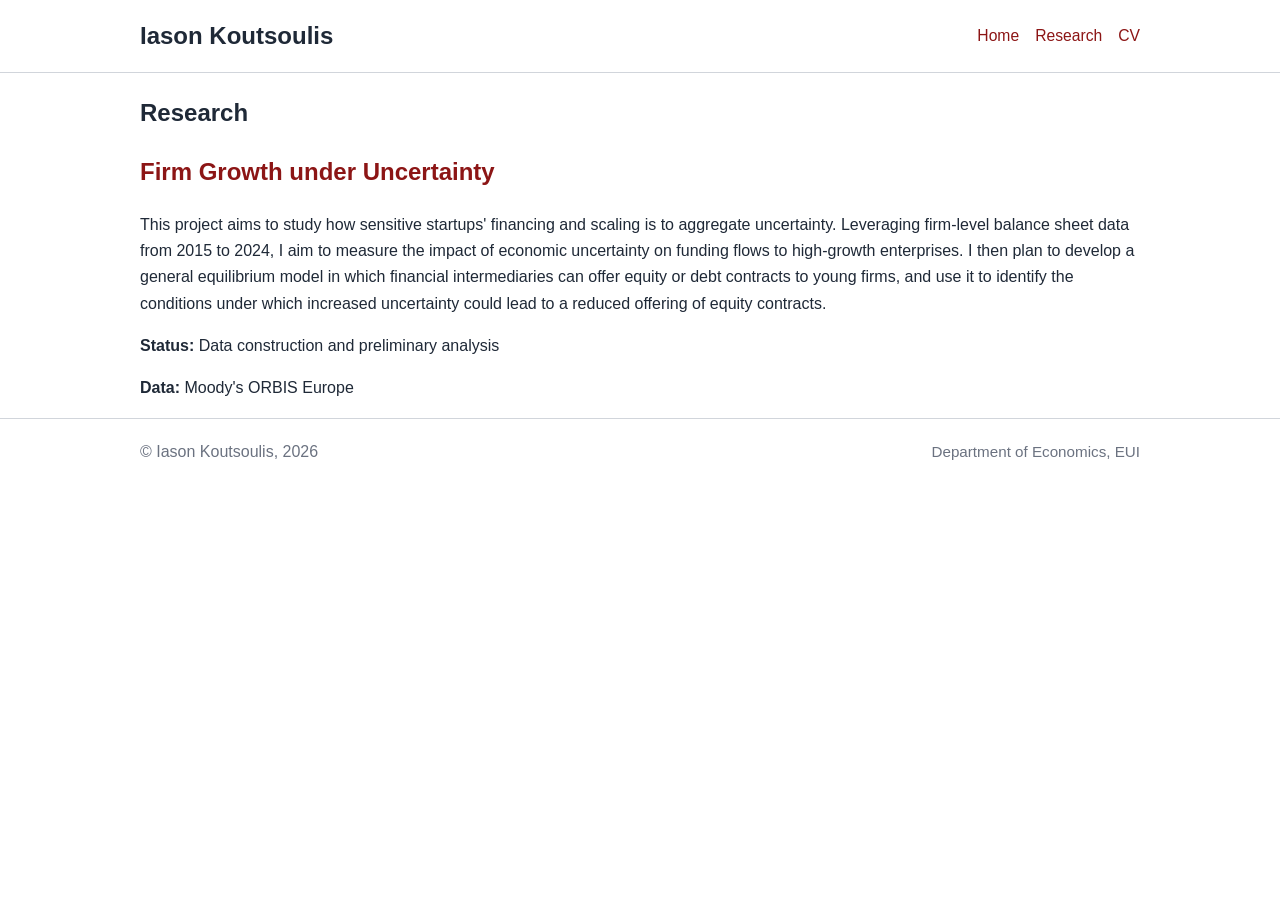
==== research/index.html @ 71e63260 "should have removed html and managed with relative paths" ====
<!DOCTYPE html>
<html lang="en">
<head>
  <meta charset="UTF-8" />
  <meta name="viewport" content="width=device-width, initial-scale=1.0" />
  <title>Iason Koutsoulis</title>
  <link rel="stylesheet" href="/styles.css" />
  <link rel="icon" type="image/png" sizes="32x32" href="/assets/scrooge.png">
</head>
<body>
  <a class="skip-link" href="#main-content">Skip to main content</a>

  <header class="site-header">
    <div class="container header-inner">
      <div class="site-branding">
        <a href="/" class="site-title">Iason Koutsoulis</a>
      </div>

      <nav class="main-nav" aria-label="Primary navigation">
        <ul>
          <li><a href="/">Home</a></li>
          <li><a href="./" aria-current="page">Research</a></li>
          <li><a href="/assets/Iason_Koutsoulis__CV_mar26.pdf" target="_blank" rel="noopener noreferrer">CV</a></li>
          <!-- <li><a href="policy.html">Policy</a></li>
          <li><a href="talks.html">Talks</a></li>
          <li><a href="teaching.html">Teaching</a></li> -->
        </ul>
      </nav>
    </div>
  </header>

  <main id="main-content" class="container subpage">
    <section class="page-intro">
      <h1>Research</h1>
      <!-- <p>
        My research focuses on macroeconomics, public policy, and empirical analysis.
        Below are current projects and selected ongoing work.
      </p> -->
    </section>

    <section class="research-section">
      <!-- <h2>Current Projects</h2> -->

      <article class="research-item">
        <a href="#"><h2>Firm Growth under Uncertainty</h2></a>

        <p class="research-meta">
          <!-- <span class="status-badge">Work in Progress</span> -->
          <!-- <span>with Coauthor One and Coauthor Two</span> -->
        </p>

        <p>
          This project aims to study how sensitive startups' financing and scaling is to aggregate uncertainty. Leveraging firm-level
          balance sheet data from 2015 to 2024, I aim to measure the impact of economic uncertainty on funding flows to high-growth enterprises.
          I then plan to develop a general equilibrium model in which financial intermediaries can offer equity or debt contracts
          to young firms, and use it to identify the conditions under which increased uncertainty could lead to a reduced offering of
          equity contracts.
        </p>

        <div class="project-details">
          <p><strong>Status:</strong> Data construction and preliminary analysis</p>
          <p><strong>Data:</strong> Moody's ORBIS Europe</p>
        </div>

        <!-- <div class="research-links">
          <a href="#">Draft PDF</a>
          <a href="#">Slides</a>
          <a href="#">Replication files</a>
          <a href="#">Data appendix</a>
        </div> -->
      </article>
    </section>

    <!-- <section class="research-section">
      <h2>Research Interests</h2>
      <p>
        Household finance, macroeconomics, inequality, fiscal policy, labor markets,
        and applied microeconomics.
      </p>
    </section> -->
  </main>

  <footer class="site-footer">
    <div class="container footer-inner">
      <p>© Iason Koutsoulis, 2026</p>
      <ul class="footer-links">
        <li><a href="https://www.eui.eu/en/academic-units/department-of-economics" target="_blank" rel="noopener noreferrer">Department of Economics, EUI</a></li>
        <!-- <li><a href="#">Maps & Directions</a></li>
        <li><a href="#">Search</a></li>
        <li><a href="#">Accessibility</a></li> -->
      </ul>
    </div>
  </footer>
</body>
</html>
---- styles.css ----
:root {
  --bg: #ffffff;
  --text: #1f2937;
  --muted: #6b7280;
  --border: #d1d5db;
  --soft: #f8fafc;
  --link: #8c1515;
  --link-hover: #5f1010;
  --max-width: 1000px;
}

* {
  box-sizing: border-box;
}

html {
  scroll-behavior: smooth;
}

body {
  margin: 0;
  font-family: Helvetica, "Times New Roman", Times, serif;
  color: var(--text);
  background: var(--bg);
  line-height: 1.65;
}

img {
  max-width: 100%;
  display: block;
}

a {
  color: var(--link);
  text-decoration: none;
}

a:hover,
a:focus {
  color: var(--link-hover);
  text-decoration: underline;
}

.container {
  width: min(92%, var(--max-width));
  margin: 0 auto;
}

.skip-link {
  position: absolute;
  left: -9999px;
  top: auto;
}

.skip-link:focus {
  left: 1rem;
  top: 1rem;
  background: #000;
  color: #fff;
  padding: 0.6rem 0.9rem;
  z-index: 1000;
}

.site-header {
  border-bottom: 1px solid var(--border);
  background: #fff;
}

.header-inner {
  display: flex;
  justify-content: space-between;
  align-items: center;
  gap: 1.5rem;
  padding: 1rem 0;
}

.site-title {
  font-size: 1.5rem;
  font-weight: 700;
  color: var(--text);
}

.site-title:hover {
  text-decoration: none;
}

.main-nav ul {
  display: flex;
  flex-wrap: wrap;
  gap: 1rem;
  list-style: none;
  margin: 0;
  padding: 0;
}

.main-nav a {
  font-size: 0.98rem;
}

.hero {
  display: grid;
  grid-template-columns: 300px 1fr;
  gap: 2rem;
  padding: 2.5rem 0;
  align-items: start;
}

.hero-image img {
  width: 100%;
  border: 1px solid var(--border);
  border-radius: 50%;
}

.hero-content h1 {
  font-size: 2.2rem;
  line-height: 1.15;
  margin: 0 0 1rem;
}

.hero-content p {
  margin: 0 0 1rem;
}

.announcement {
  margin-top: 1.5rem;
  padding: 1rem 1.2rem;
  background: var(--soft);
  border-left: 4px solid var(--link);
}

.announcement p {
  margin: 0.4rem 0 0;
}

.info-block {
  padding: 0 0 3rem;
}

.info-block h2 {
  font-size: 1.25rem;
  margin-bottom: 0.75rem;
}

.info-block address {
  font-style: normal;
  color: var(--muted);
}

.site-footer {
  border-top: 1px solid var(--border);
  padding: 1.25rem 0 2rem;
  background: #fff;
}

.footer-inner {
  display: flex;
  justify-content: space-between;
  gap: 1rem;
  align-items: flex-start;
  flex-wrap: wrap;
}

.footer-inner p {
  margin: 0;
  color: var(--muted);
}

.footer-links {
  display: flex;
  flex-wrap: wrap;
  gap: 0.9rem 1.2rem;
  list-style: none;
  margin: 0;
  padding: 0;
}

.footer-links a {
  color: var(--muted);
  font-size: 0.95rem;
}

@media (max-width: 760px) {
  .header-inner {
    flex-direction: column;
    align-items: flex-start;
  }

  .hero {
    grid-template-columns: 1fr;
  }

  .hero-image {
    max-width: 260px;
  }

  .hero-content h1 {
    font-size: 1.8rem;
  }
}
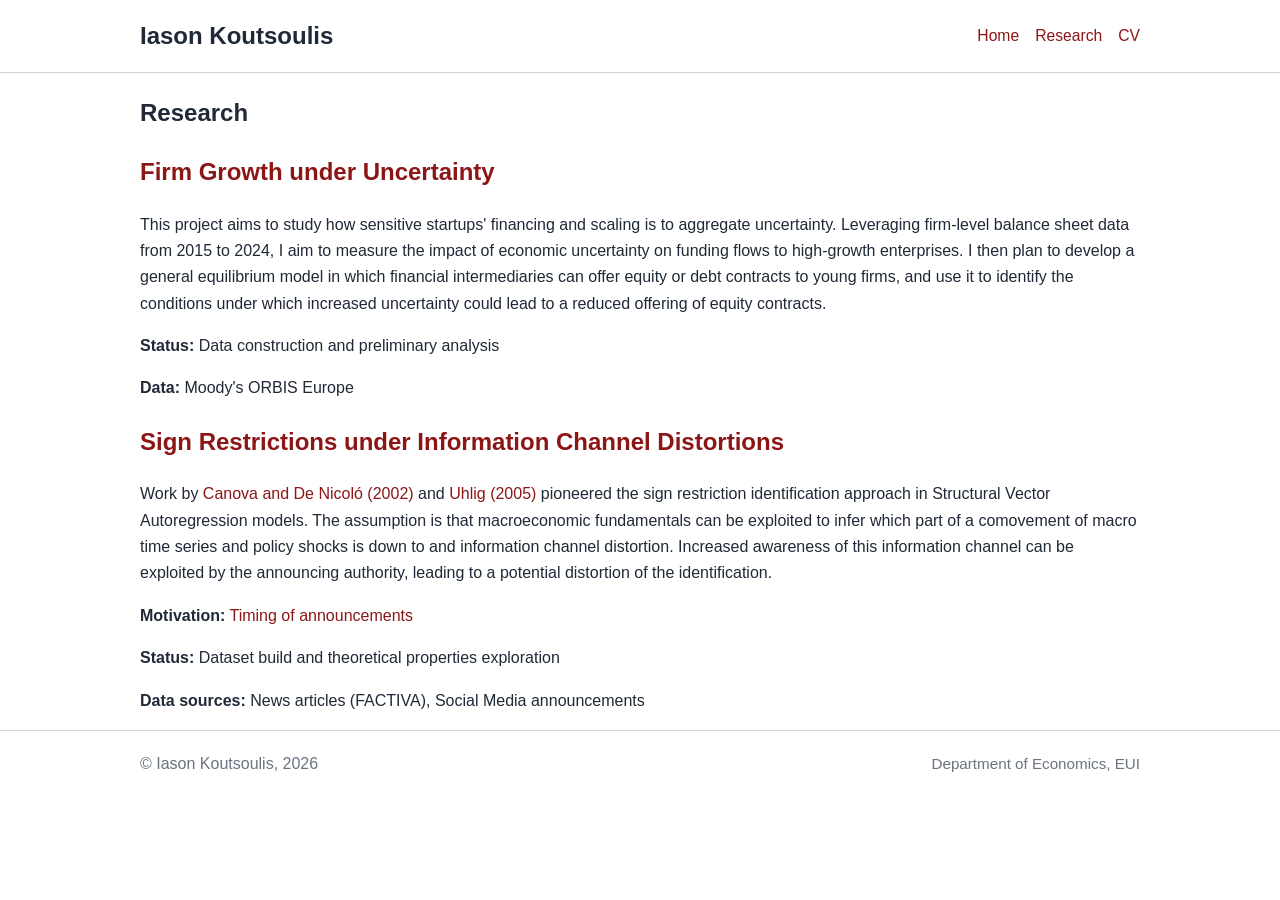
==== commit 47c7cc9e: "sign res and supers" ====
--- a/research/index.html
+++ b/research/index.html
@@ -69,6 +69,40 @@
           <a href="#">Data appendix</a>
         </div> -->
       </article>
+
+      <article class="research-item">
+        <a href="#"><h2>Sign Restrictions under Information Channel Distortions</h2></a>
+
+        <p class="research-meta">
+          <!-- <span class="status-badge">Work in Progress</span> -->
+          <!-- <span>with Coauthor One and Coauthor Two</span> -->
+        </p>
+
+        <p>
+          Work by 
+          <a href="https://doi.org/10.1016/S0304-3932(02)00145-9" target="_blank" rel="noopener noreferrer">Canova and De Nicoló (2002)</a> 
+          and 
+          <a href="https://doi.org/10.1016/j.jmoneco.2004.05.007" target="_blank" rel="noopener noreferrer">Uhlig (2005)</a> 
+          pioneered the sign restriction identification
+          approach in Structural Vector Autoregression models. The assumption is that macroeconomic fundamentals
+          can be exploited to infer which part of a comovement of macro time series and policy shocks is down to
+          and information channel distortion. Increased awareness of this information channel can be exploited by the 
+          announcing authority, leading to a potential distortion of the identification.
+        </p>
+
+        <div class="project-details">
+          <p><strong>Motivation:</strong> <a href="https://edition.cnn.com/2026/03/23/politics/trump-iran-market-strait-hormuz" target="_blank" rel="noopener noreferrer">Timing of announcements</a></p>
+          <p><strong>Status:</strong> Dataset build and theoretical properties exploration</p>
+          <p><strong>Data sources:</strong> News articles (FACTIVA), Social Media announcements</p>
+        </div>
+
+        <!-- <div class="research-links">
+          <a href="#">Draft PDF</a>
+          <a href="#">Slides</a>
+          <a href="#">Replication files</a>
+          <a href="#">Data appendix</a>
+        </div> -->
+      </article>
     </section>
 
     <!-- <section class="research-section">
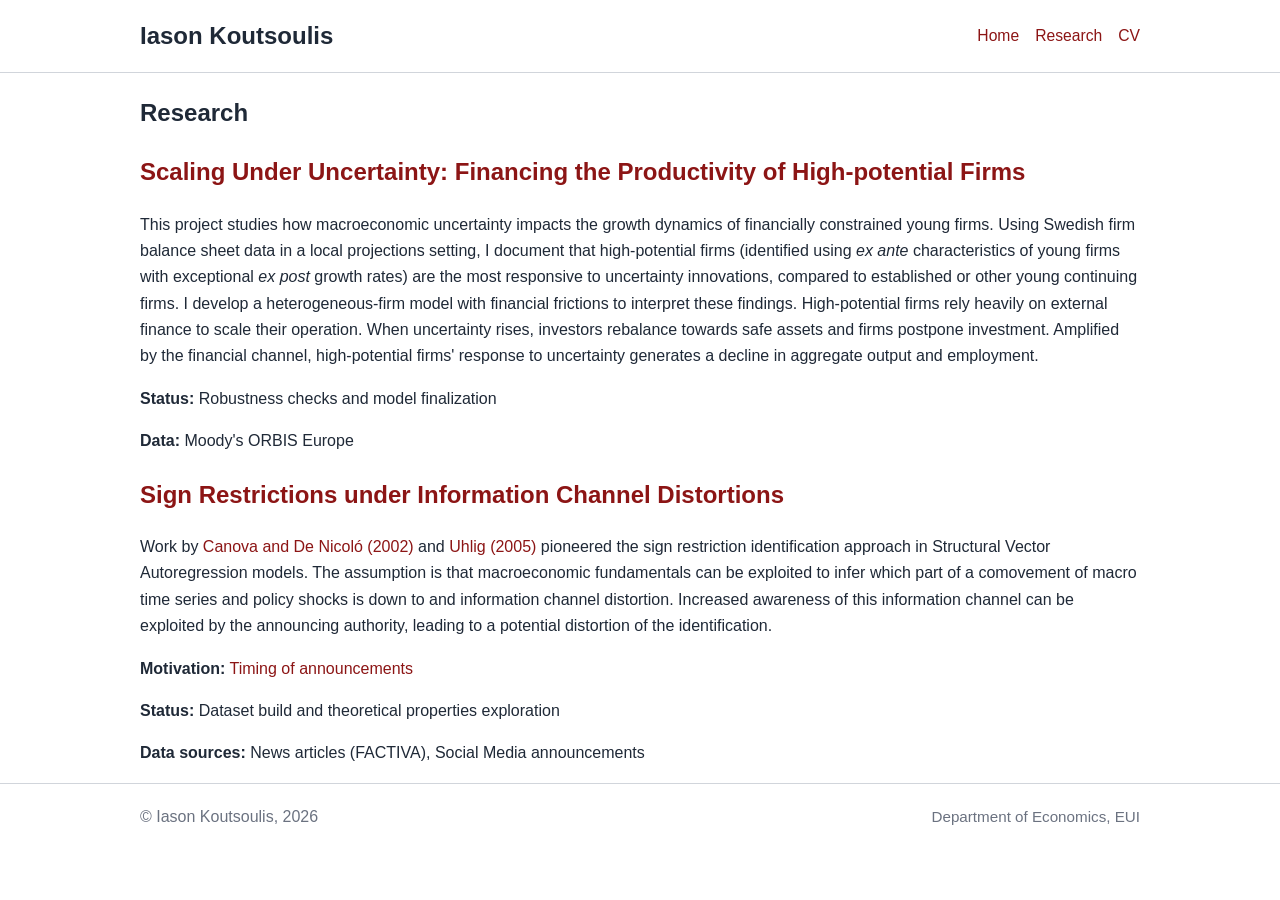
==== commit 15bc1d8a: "prep research post may forum" ====
--- a/research/index.html
+++ b/research/index.html
@@ -42,7 +42,7 @@
       <!-- <h2>Current Projects</h2> -->
 
       <article class="research-item">
-        <a href="#"><h2>Firm Growth under Uncertainty</h2></a>
+        <a href="#"><h2>Scaling Under Uncertainty: Financing the Productivity of High-potential Firms</h2></a>
 
         <p class="research-meta">
           <!-- <span class="status-badge">Work in Progress</span> -->
@@ -50,15 +50,11 @@
         </p>
 
         <p>
-          This project aims to study how sensitive startups' financing and scaling is to aggregate uncertainty. Leveraging firm-level
-          balance sheet data from 2015 to 2024, I aim to measure the impact of economic uncertainty on funding flows to high-growth enterprises.
-          I then plan to develop a general equilibrium model in which financial intermediaries can offer equity or debt contracts
-          to young firms, and use it to identify the conditions under which increased uncertainty could lead to a reduced offering of
-          equity contracts.
+          This project studies how macroeconomic uncertainty impacts the growth dynamics of financially constrained young firms. Using Swedish firm balance sheet data in a local projections setting, I document that high-potential firms (identified using <i>ex ante</i> characteristics of young firms with exceptional <i>ex post</i> growth rates) are the most responsive to uncertainty innovations, compared to established or other young continuing firms. I develop a heterogeneous-firm model with financial frictions to interpret these findings. High-potential firms rely heavily on external finance to scale their operation. When uncertainty rises, investors rebalance towards safe assets and firms postpone investment. Amplified by the financial channel, high-potential firms' response to uncertainty generates a decline in aggregate output and employment.
         </p>
 
         <div class="project-details">
-          <p><strong>Status:</strong> Data construction and preliminary analysis</p>
+          <p><strong>Status:</strong> Robustness checks and model finalization</p>
           <p><strong>Data:</strong> Moody's ORBIS Europe</p>
         </div>
 
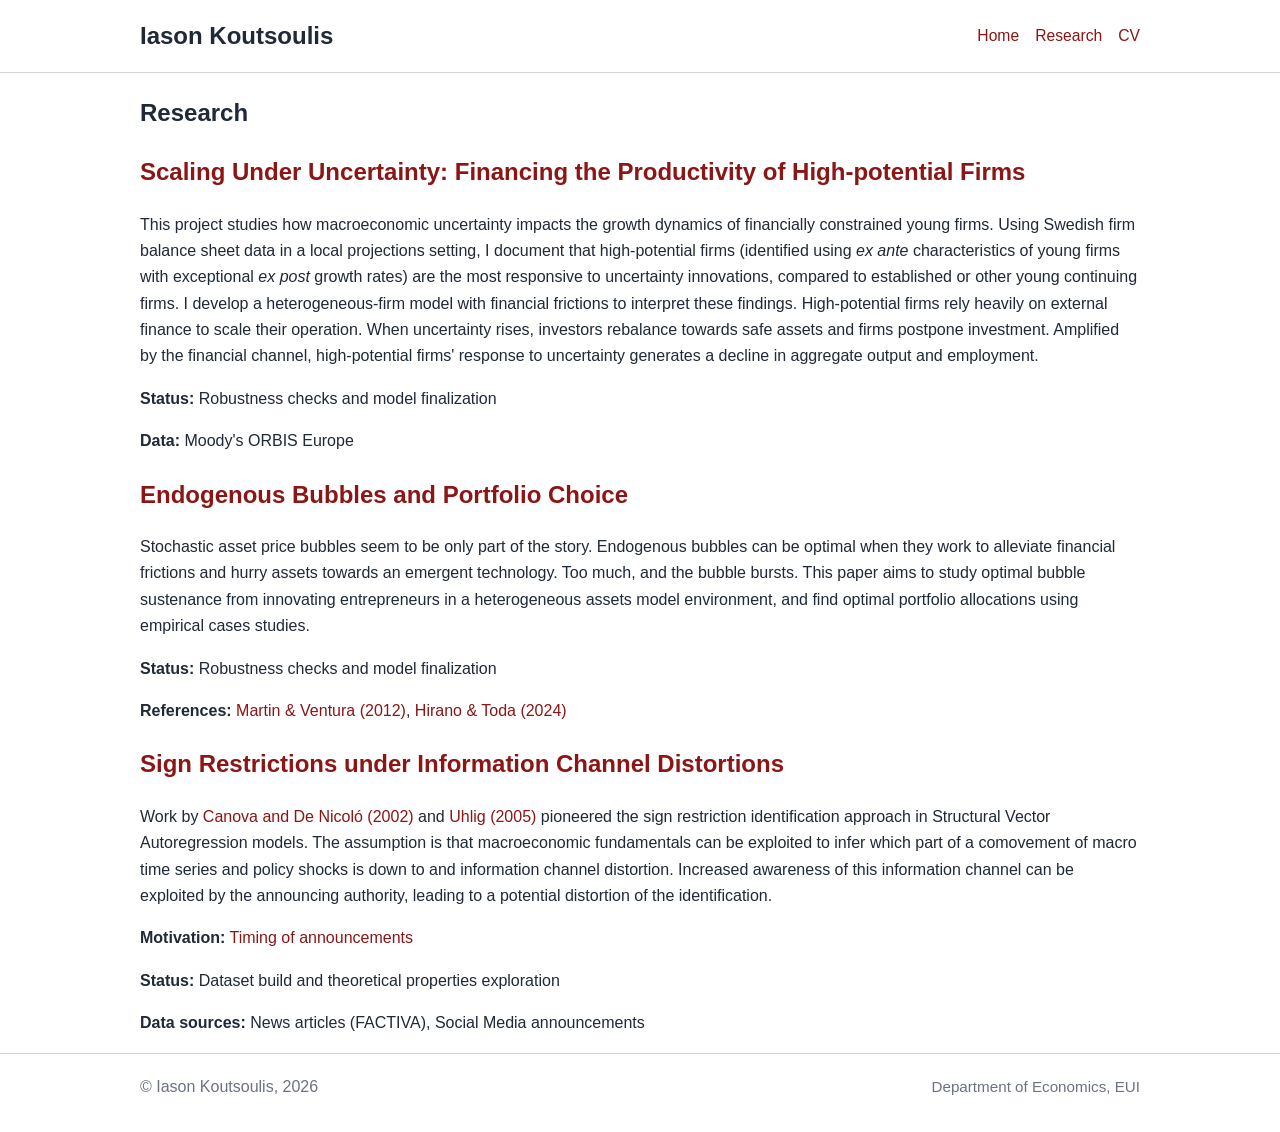
==== commit 1e4d6fec: "for jobs" ====
--- a/research/index.html
+++ b/research/index.html
@@ -67,6 +67,31 @@
       </article>
 
       <article class="research-item">
+        <a href="#"><h2>Endogenous Bubbles and Portfolio Choice</h2></a>
+
+        <p class="research-meta">
+          <!-- <span class="status-badge">Work in Progress</span> -->
+          <!-- <span>with Coauthor One and Coauthor Two</span> -->
+        </p>
+
+        <p>
+          Stochastic asset price bubbles seem to be only part of the story. Endogenous bubbles can be optimal when they work to alleviate financial frictions and hurry assets towards an emergent technology. Too much, and the bubble bursts. This paper aims to study optimal bubble sustenance from innovating entrepreneurs in a heterogeneous assets model environment, and find optimal portfolio allocations using empirical cases studies.
+        </p>
+
+        <div class="project-details">
+          <p><strong>Status:</strong> Robustness checks and model finalization</p>
+          <p><strong>References:</strong> <a href="https://doi.org/10.1257/aer.102.6.3033" target="_blank" rel="noopener noreferrer">Martin & Ventura (2012)</a>, <a href="https://doi.org/10.1086/732528" target="_blank" rel="noopener noreferrer">Hirano & Toda (2024)</a></p>
+        </div>
+
+        <!-- <div class="research-links">
+          <a href="#">Draft PDF</a>
+          <a href="#">Slides</a>
+          <a href="#">Replication files</a>
+          <a href="#">Data appendix</a>
+        </div> -->
+      </article>
+
+      <article class="research-item">
         <a href="#"><h2>Sign Restrictions under Information Channel Distortions</h2></a>
 
         <p class="research-meta">
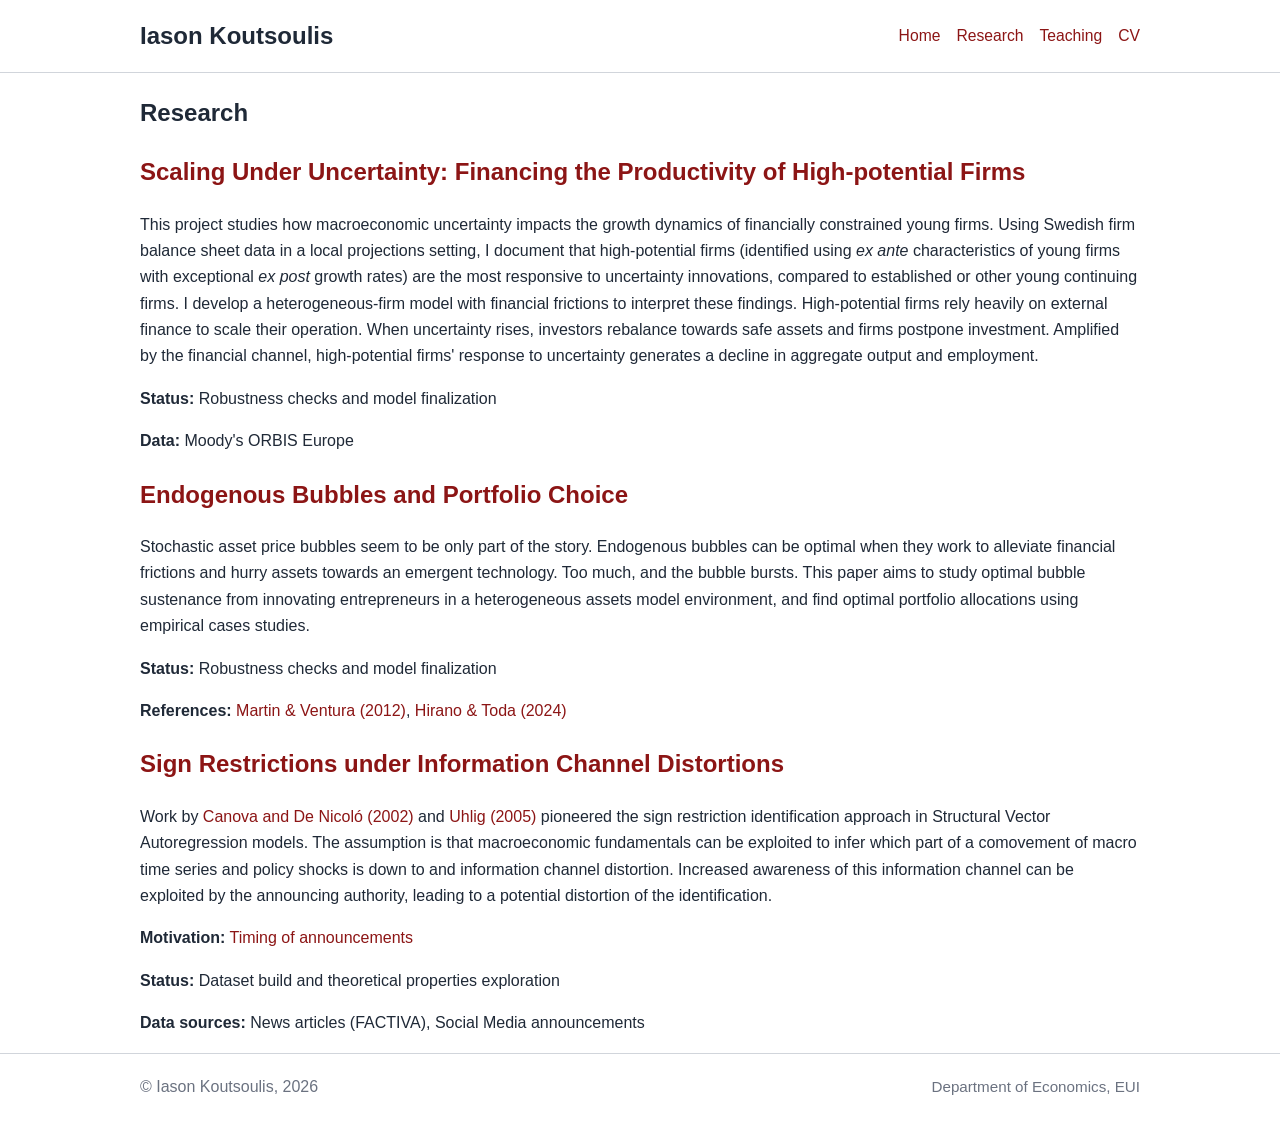
==== commit af10d9f9: "preview for teaching content" ====
--- a/research/index.html
+++ b/research/index.html
@@ -20,7 +20,8 @@
         <ul>
           <li><a href="/">Home</a></li>
           <li><a href="./" aria-current="page">Research</a></li>
-          <li><a href="/assets/Iason_Koutsoulis__CV_mar26.pdf" target="_blank" rel="noopener noreferrer">CV</a></li>
+          <li><a href="/teaching/">Teaching</a></li>
+          <li><a href="/assets/Iason_Koutsoulis__CV_05jul26.pdf" target="_blank" rel="noopener noreferrer">CV</a></li>
           <!-- <li><a href="policy.html">Policy</a></li>
           <li><a href="talks.html">Talks</a></li>
           <li><a href="teaching.html">Teaching</a></li> -->
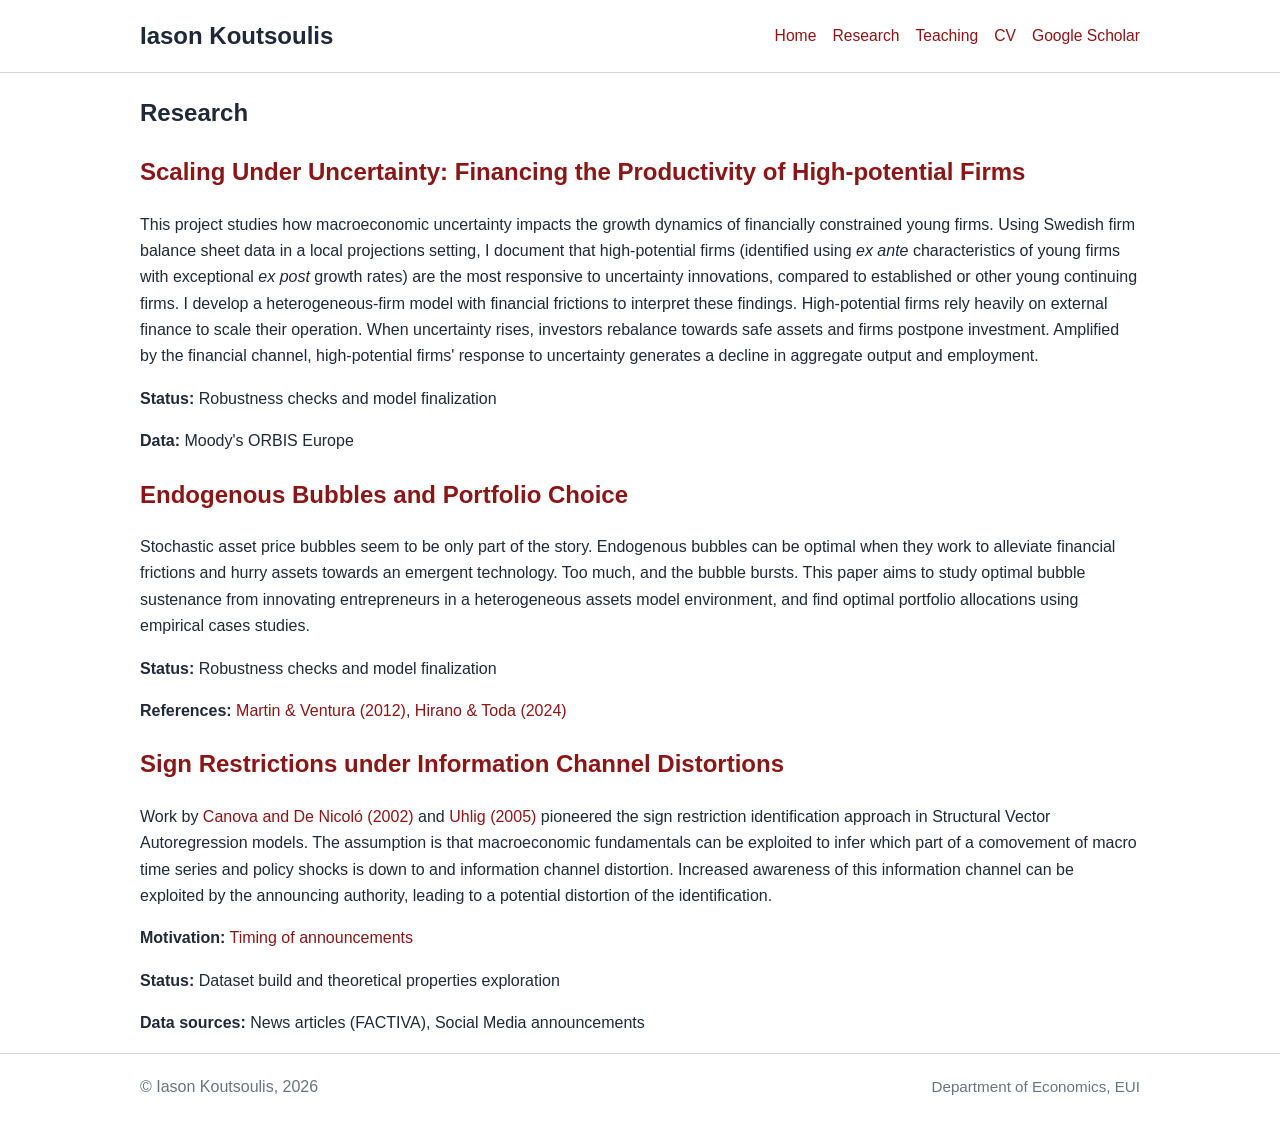
==== commit 5be7d2e6: "minor stuff such as gscholar and email address" ====
--- a/research/index.html
+++ b/research/index.html
@@ -22,6 +22,7 @@
           <li><a href="./" aria-current="page">Research</a></li>
           <li><a href="/teaching/">Teaching</a></li>
           <li><a href="/assets/Iason_Koutsoulis__CV_05jul26.pdf" target="_blank" rel="noopener noreferrer">CV</a></li>
+          <li><a href="https://scholar.google.com/citations?user=2dtIBKcAAAAJ&hl=en" target="_blank" rel="noopener noreffer">Google Scholar</a></li>
           <!-- <li><a href="policy.html">Policy</a></li>
           <li><a href="talks.html">Talks</a></li>
           <li><a href="teaching.html">Teaching</a></li> -->
